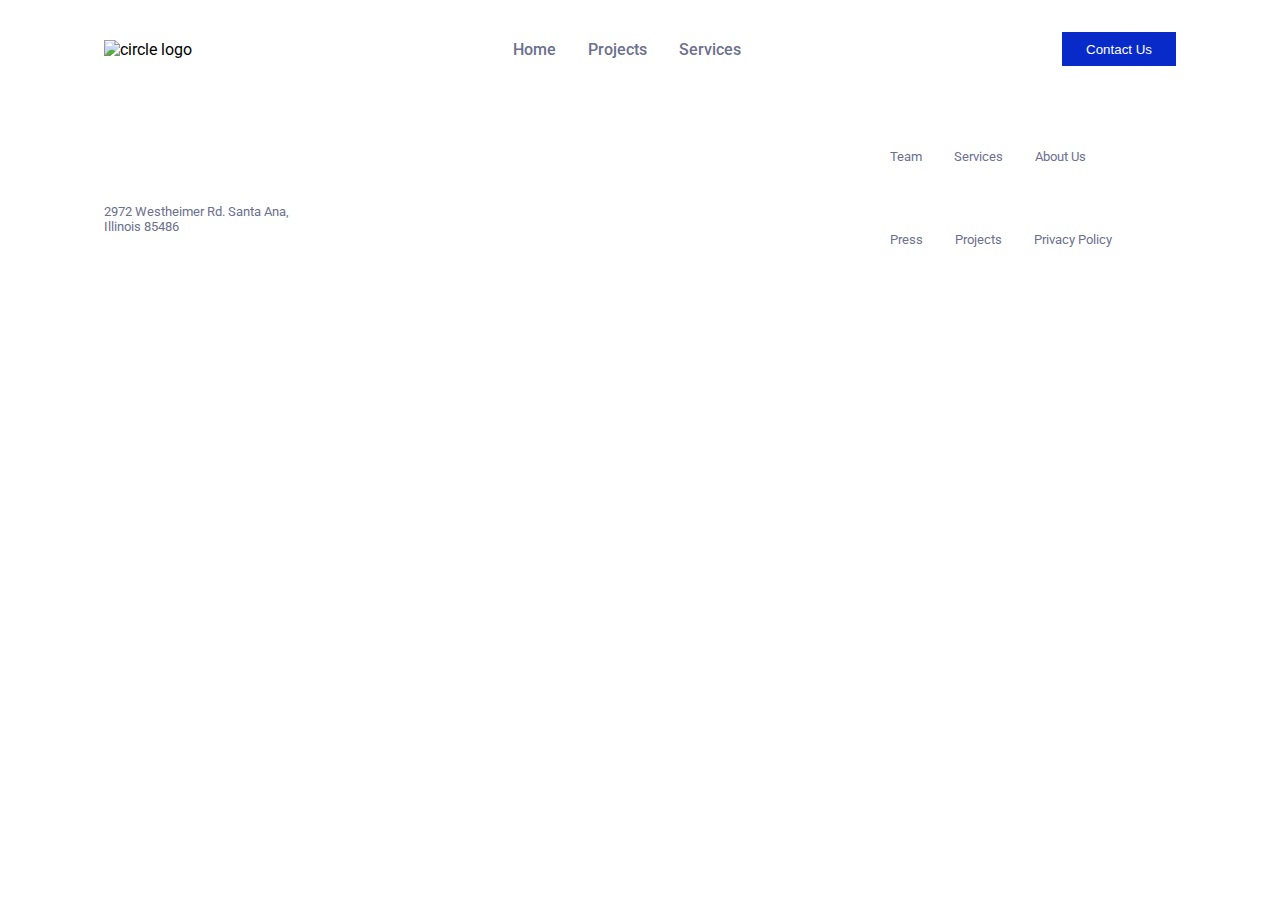
==== contact.html @ 62cfe192 "project section" ====
<!DOCTYPE html>
<html lang="en">
<head>
    <meta charset="UTF-8">
    <meta name="viewport" content="width=device-width, initial-scale=1.0">
    <title>My First Project</title>
    <link rel="preconnect" href="https://fonts.googleapis.com">
<link rel="preconnect" href="https://fonts.gstatic.com" crossorigin>
<link href="https://fonts.googleapis.com/css2?family=Open+Sans:wght@300&family=Roboto:wght@100;300;400;500&display=swap" rel="stylesheet">
    <link rel="stylesheet" href="css/main.css">
</head>
<body>
    <header>
        <nav>
            <ul>
                <li><img src="logos/circle.svg" alt="circle logo"></li>
                <ul>
                    <li><a href="index.html">Home</a></li>
                    <li><a href="project.html">Projects</a></li>
                    <li><a href="">Services</a></li>
                </ul>
                <li><a href="contact.html"><button>Contact Us</button></a></li>
            </ul>
        </nav>
    </header>
    <main>

    </main>
    <footer class="footer-container">
        <section>
            <img src="logos/circle.svg" alt="">
            <address>2972 Westheimer Rd. Santa Ana,<br> Illinois 85486 </address>
        </section>
        <section>
            <div>
                <ul class="footer-container">
                    <li><a href="">Team</a></li>
                    <li><a href="">Services</a></li>
                    <li><a href="">About Us</a></li>
                </ul>
            </div>
            <div>
                <ul class="footer-container">
                    <li><a href="">Press</a></li>
                    <li><a href="">Projects</a></li>
                    <li><a href="">Privacy Policy</a></li>
                </ul>
           </div>
        </section>
    </footer>
    <script src="javascript/main.js"></script>
</body>
</html>
---- css/main.css ----
html {
    box-sizing: border-box;
    font-size: 16px;
    font-family: 'Roboto','Open Sans', sans-serif;
    
    
  }
  
  *, *:before, *:after {
    box-sizing: inherit;
  }
  
  body, h1, h2, h3, h4, h5, h6, p, ol, ul {
    margin: 0;
    margin-left: auto;
    margin-right: auto;
    padding: 0;
    font-weight: normal;
    max-width: 1200px;
  }
  
  ol, ul {
    list-style: none;
  }
  
  img {
    max-width: 100%;
    height: auto;
  }

/* End of reset css start of header*/


  @media screen and (min-width: 660px){
    nav ul {
        margin: 2rem 4rem;
        display: flex;
        justify-content: space-between;
        align-items: center;
      }
  }

  @media screen and (max-width: 659px){
    nav ul {
        
        display: flex;
        flex-direction: column;
        justify-content: space-between;
        align-items: center;
        gap: 1rem;
      }
  }

  nav ul ul{
    margin: 0rem 4rem;
  }

  nav ul ul li{
    padding: 0rem 1rem;
  }

  nav ul ul li a{
    text-decoration: none;
    font-weight: 500;
    color: #6B708D;
  }

  .current {
    color: #072AC8;
  }

  nav ul button {
    color: white;
    padding: 0.6rem 1.5rem;
    background-color: #072AC8;
    border: none;
  }

/* End of header start of main*/

.main-container {
    margin: 5rem 4rem;
    padding-bottom: 5rem;
    display: flex;
    justify-content:space-between;
    align-items: center;
    position: relative;
   
}


h1 {
    font-size: 3rem;
    font-weight: 600;
    color: #292E47;
    padding: 2rem 1rem 1rem 0;
}


main p {
    padding-bottom: 2rem;
    font-size: 0.9rem;
    font-weight: 400;
    color: #6B708D;
}

.main-container button {
    color: white;
    padding: 0.6rem 1.5rem;
    background-color: #072AC8;
    border: none;  
}

.main-container a{
    font-size: 0.9rem;
    text-decoration: none;
    font-weight: 400;
    color: #6B708D;
    padding: 2rem;
}

@media screen and (min-width: 1081px){
    .hero-section img:nth-child(2){
        width: 400px;
        position: absolute;
        right: 10px;
        top:0%;
    
    }
    
    .hero-section img:nth-child(1){
        width: 300px;
        position: relative;
        top: -50px;
        right: -50px;
        z-index: 99;
    }
    
    .hero-section img:nth-child(3){
        width: 250px;
        position: relative;
        top: 240px;
        right: -40px;
        z-index: 99;
    }
}

@media screen and (max-width: 1080px){
    .main-container{
        display: block;
        text-align: center;
        position: relative;
        
    }

    .hero-section{
        display: flex;
        flex-direction: column;
        justify-content: center;
        align-items: center;
    }
    .hero-section img:nth-child(2){
        width: 25rem;
        position: absolute;
        top: auto
        
    
    }
    
    .hero-section img:nth-child(1){
        width: 20rem;
        position: relative;
        z-index: 99;
        right: 140px;
        
        
    }
    
    .hero-section img:nth-child(3){
        width: 18rem;
        position: relative;
        z-index: 99;
        top: 60px;
        left: 130px;
        
    }
    
}

@media screen and (max-width: 459px){
    
    .main-container button {
        display: block;
        text-align: center;
        margin: auto;
    }
    .hero-section img {
        display:none;
    }
}

/* Logos section start*/
.logos img {
    width: 7rem;
    padding: 1rem 1rem;
    filter: grayscale(100%); 
    z-index: 99;
}
.logos img:hover{
    filter: none;
    
}

/* Projects */

.project {
    width: 15rem;
    height: 20rem;
    box-shadow: -8px 12px 24px -11px rgba(0,0,0,0.7);
-webkit-box-shadow: -8px 12px 24px -11px rgba(0,0,0,0.7);
-moz-box-shadow: -8px 12px 24px -11px rgba(0,0,0,0.7);
}
h2{
    margin-left: 4rem;
    font-size: 1.8rem;
    font-weight: 600;
    color: #292E47;
    padding: 2rem 1rem 1rem 0;
}
 h3{
    margin-left: 1rem;
    font-size: 1.1rem;
    font-weight: 600;
    color: #292E47;
    padding: 1rem 1rem 1rem 0;
 }

 .project p{
    padding-bottom: 2rem;
    margin-left: 1rem;
    font-size: 0.9rem;
    font-weight: 400;
    color: #6B708D;
 }

.project img{
    width: 15rem;
    height: 10rem;
    object-fit: cover;
}

.project a{
    margin-left: 1rem;
    padding-left: 0;
    color: #072AC8;
}
/* End of main start of footer*/


  @media screen and (min-width: 660px){
    .footer-container {
        display: flex;
        margin: 2rem 4rem;
        justify-content: space-between;
        align-items: center;
      }
      ul.footer-container{
        justify-content: flex-start;
      }

    .footer-container ul li:nth-child(1),
    .footer-container ul li:nth-child(2){
        padding: 1rem  2rem  1rem 0rem;
        
    }
  }

  @media screen and (max-width: 659px){
    .footer-container {
        display: flex;
        flex-direction: column;
        gap: 20px 30px;
        align-items: center;
        text-align: center;
        align-items: center;
      }
      ul.footer-container {
        display: flex;
        flex-direction: row;
        justify-content: flex-start;
      }

      

  }
 

footer address {
    font-size: 0.8rem;
    font-weight: 400;
    color: #6B708D;
    padding-top: 1.5rem;
    font-style: normal;
}

 .footer-container li a{
    text-decoration: none;
    font-size: 0.8rem;
    font-weight: 400;
    color: #6B708D;
 }
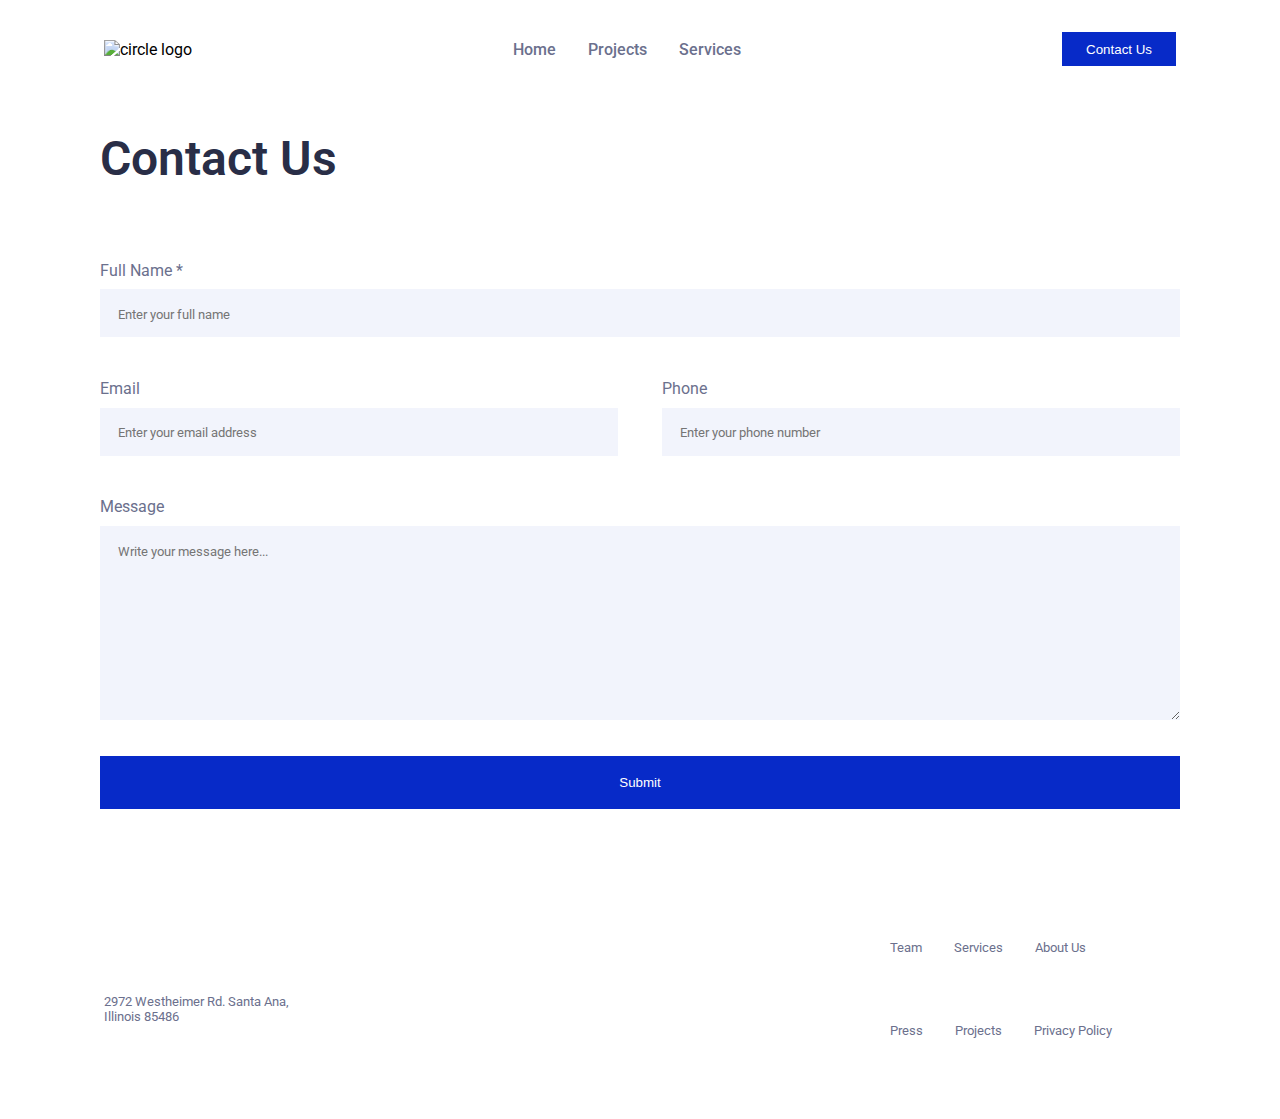
==== commit 3a24cfed: "contact page and validation" ====
--- a/contact.html
+++ b/contact.html
@@ -8,6 +8,7 @@
 <link rel="preconnect" href="https://fonts.gstatic.com" crossorigin>
 <link href="https://fonts.googleapis.com/css2?family=Open+Sans:wght@300&family=Roboto:wght@100;300;400;500&display=swap" rel="stylesheet">
     <link rel="stylesheet" href="css/main.css">
+    <link rel="stylesheet" href="css/form.css">
 </head>
 <body>
     <header>
@@ -24,7 +25,35 @@
         </nav>
     </header>
     <main>
-
+        <div>
+            <h1>Contact Us</h1>
+        </div>
+        <div id="overlay">
+            <div id="overlay-content"></div>
+          </div>
+        <form action="contact.html" method="get" id="form" novalidate>
+            <ul>
+                <li>
+                    <label for="name">Full Name *</label>
+                    <input type="text" name="user_name" id="name" placeholder="Enter your full name">
+                </li>
+                <ul class="main-container">
+                    <li>
+                        <label for="mail">Email</label>
+                        <input type="email" name="user_email" id="mail" placeholder="Enter your email address">
+                    </li>
+                    <li>
+                        <label for="phone">Phone</label>
+                        <input type="tel" name="user_phone" id="phone" placeholder="Enter your phone number">
+                    </li>
+                </ul>
+                <li>
+                    <label for="msg">Message</label>
+                    <textarea name="user_msg" id="msg" cols="30" rows="10" placeholder="Write your message here..."></textarea>
+                </li>
+            </ul>
+            <button id="submit-button" type="submit">Submit</button>
+        </form>
     </main>
     <footer class="footer-container">
         <section>
@@ -48,6 +77,6 @@
            </div>
         </section>
     </footer>
-    <script src="javascript/main.js"></script>
+    <script src="javascript/validation.js"></script>
 </body>
 </html>--- a/css/main.css
+++ b/css/main.css
@@ -69,6 +69,7 @@
     color: #072AC8;
   }
 
+ button,
   nav ul button {
     color: white;
     padding: 0.6rem 1.5rem;
@@ -83,7 +84,7 @@
     padding-bottom: 5rem;
     display: flex;
     justify-content:space-between;
-    align-items: center;
+   align-items: center;
     position: relative;
    
 }
@@ -200,11 +201,14 @@
 }
 
 /* Logos section start*/
+.logos a {
+    z-index: 99;
+}
 .logos img {
     width: 7rem;
     padding: 1rem 1rem;
     filter: grayscale(100%); 
-    z-index: 99;
+    z-index: 98;
 }
 .logos img:hover{
     filter: none;
@@ -212,6 +216,10 @@
 }
 
 /* Projects */
+.main-container.projects-section{
+   justify-content:space-evenly;
+    
+}
 
 .project {
     width: 15rem;
@@ -254,6 +262,151 @@
     padding-left: 0;
     color: #072AC8;
 }
+
+@media screen and (max-width: 1082px ) {
+    .projects-section{
+        display: flex;
+        flex-direction: column;
+        text-align: center;
+    }
+    .project {
+        width: 70%;
+        height: 20rem;
+        margin-bottom: 2rem;
+        
+    }
+    .project img{
+        width: 100%;
+        height: 10rem;
+        object-fit: cover;
+    }
+}
+
+/*  Testimonial section */
+section.main-container{
+    padding: 0;
+    margin: 0;
+    align-items:self-start;
+}
+.testimonial-section{
+    width: 90%;
+    height: 18%;
+    margin: 0 auto;
+    background-color: #292E47;
+    background-image: url("../testimonial-section/orbit.png");
+    background-repeat: no-repeat;
+    background-size: cover;
+}
+.testimonial-section img{
+    width: 11rem;
+    padding: 2rem 1rem;
+}
+.testimonial-section  section h3{
+    text-align: center;
+    margin: auto;
+    padding: 2rem 0 0 0;
+    font-size: 1.7rem;
+    color: white;
+    font-weight: 600;
+    
+}
+
+.testimonial-section section p{
+    text-align: center;
+    font-size: 1.1rem;
+    color: #FFC600;
+    margin: 0;
+    padding: 0;
+}
+#profile-pict{
+    height: 50px;
+   width: 50px;
+    border-radius: 50%;
+    object-fit: cover;
+    padding: 0;
+    margin: 0 0.5rem;
+
+}
+#profile-text p{
+    text-align: left;
+    color: #A2D6F9;
+    padding: 0;
+    margin: 0;
+}
+
+#profile-text a{
+    text-align: left;
+    color: white;
+    font-size: 0.7rem;
+    padding: 0;
+    margin: 0;
+}
+
+@media screen and (max-width: 1082px ){
+    .testimonial-section img{
+        display: none;
+    }
+    .testimonial-section section p{
+        padding-top: 1rem;
+    }
+    #profile-pict {
+        display: inline;
+    }
+    #profile-text p{
+        text-align: center;
+    }
+}
+
+/* service section */
+.circular-background img{
+    margin: 2rem;
+    width: 2rem;
+    height: auto;
+}
+.circular-background{
+    margin: 2rem;
+    width: 3.5rem;
+    height: 3.5rem;
+    border-radius: 50%; 
+    background-color: #ECF7FF; 
+    display: flex;
+    justify-content: center;
+    align-items: center;
+}
+
+/*mail subscription*/ 
+.form-section {
+    margin: 0 auto;
+    width: 90%;
+    height: 20rem;
+    background-color: #FFC600;
+    text-align: center;
+}
+
+.form-section h2{
+    padding-top: 5rem;
+    margin: auto;
+}
+
+.form-section button {
+    height: 3.2rem;
+}
+
+.form-section input {
+    height: 3.2rem;
+    border: none;
+    width: 15rem;
+    font-size: 0.7rem;
+    color: black;
+    padding-left: 2.3rem;
+}
+
+.form-icon {
+    position:relative;
+    left: 30px;
+    bottom: -7px;
+    height: 1.3rem;
+}
 /* End of main start of footer*/
 
 
--- a/css/form.css
+++ b/css/form.css
@@ -0,0 +1,113 @@
+form {
+    width: 90%;
+    margin: 3rem auto;
+}
+
+div h1{
+    width: 90%;
+    margin: 1rem auto;
+}
+
+label {
+    display: block;
+    padding: 0.6rem 0;
+    color: #6B708D;
+    font-size: 1rem;
+}
+
+input {
+    width: 100%;
+    height: 3rem;
+    background-color: #F2F4FC;
+    border: none;
+}
+
+input[type = "text"],
+input[type = "email"],
+input[type = "tel"],
+textarea
+ {
+    font-family: 'Roboto','Open Sans', sans-serif;
+    font-size: 1rem;
+    color: #6B708D;
+    
+}
+
+textarea {
+    width: 100%;
+    background-color: #F2F4FC;
+    border: none;
+}
+
+::placeholder {
+    font-family: 'Roboto','Open Sans', sans-serif;
+    font-size: 0.8rem;
+    padding: 1rem 0 0 1rem;
+}
+
+ul.main-container {
+    margin: 0;
+    padding: 2rem 0;
+}
+
+ul.main-container li{
+    width: 48%;
+}
+
+form button {
+    margin: 2rem auto;
+    width: 100%;
+    height: 3.3rem;
+}
+
+input:focus {
+    outline: none;
+    border: 1px solid #5960ff;
+
+}
+
+textarea:focus {
+    
+    outline: none;
+    border: 1px solid #5960ff;
+}
+
+@media screen and (max-width:1080px) {
+    ul.main-container {
+        display: block;
+    }
+    ul.main-container li{
+        width: 100%;
+        text-align: left;
+    }
+    
+}
+
+#overlay {
+    display: none;
+    position: fixed;
+    top: 0;
+    left: 0;
+    width: 100%;
+    height: 100%;
+    background-color: rgba(0, 0, 0, 0.5);
+    z-index: 98;
+  }
+  
+  #overlay-content {
+    position: absolute;
+    font-size: 1.5rem;
+    font-family: 'Roboto','Open Sans', sans-serif;
+    font-weight: 700;
+    color: #6B708D;
+    top: 50%;
+    left: 50%;
+    width: 25rem;
+    text-align: center;
+    transform: translate(-50%, -50%);
+    background-color: rgb(238, 238, 238);
+    border-radius: 3%;
+    padding: 20px;
+    z-index: 99;
+  }
+  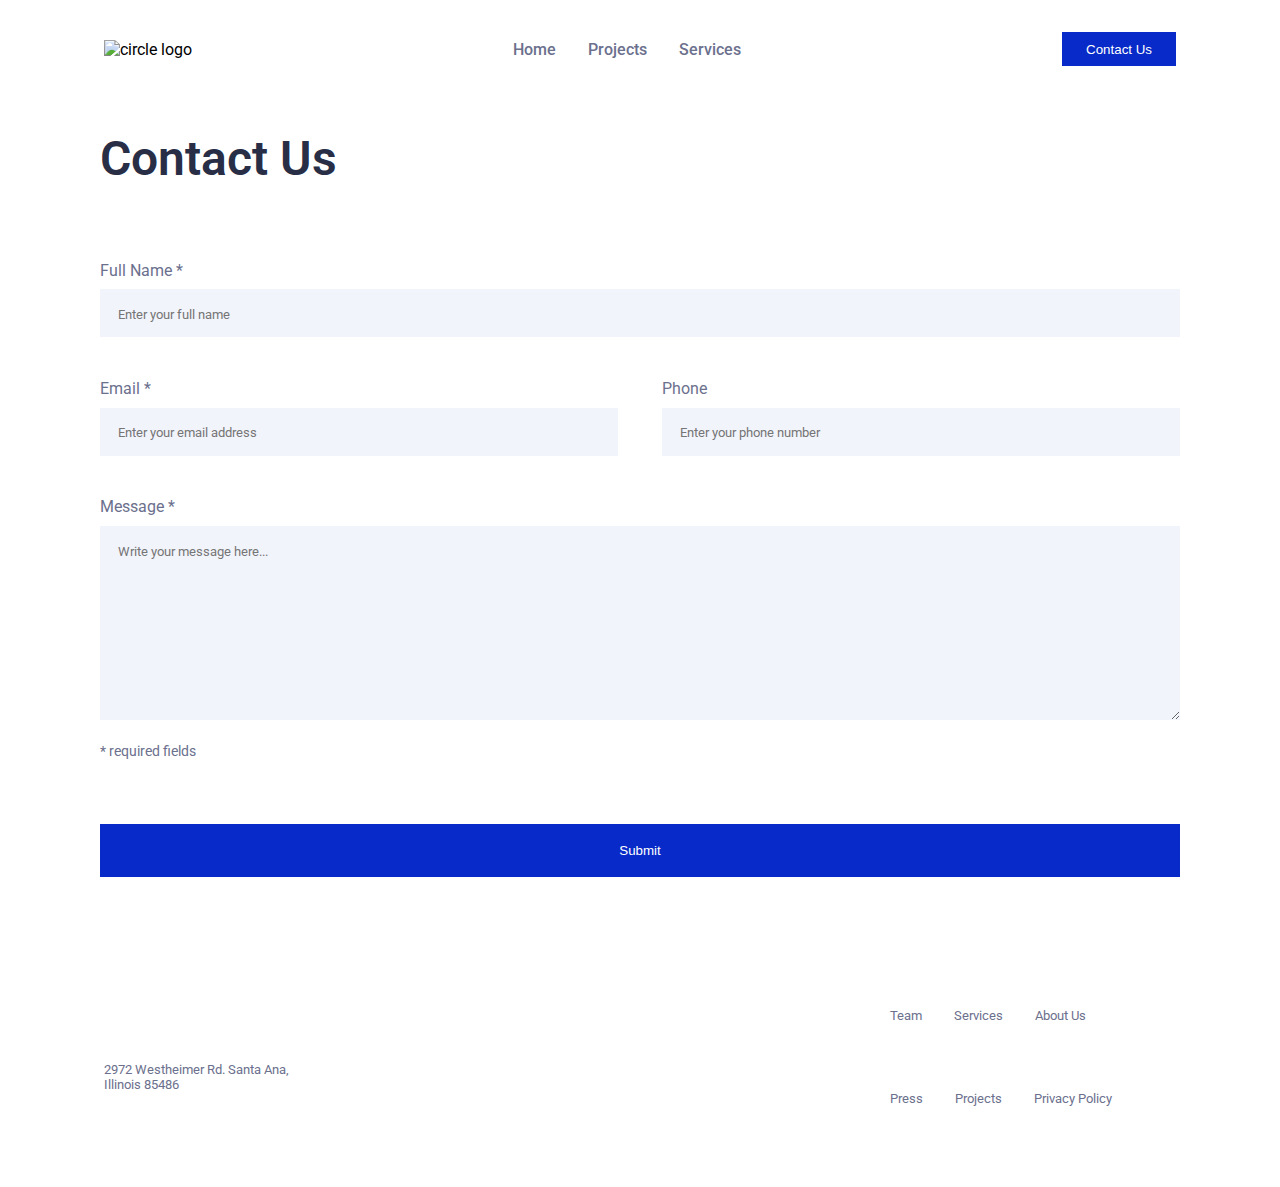
==== commit 5ffbd5c9: "new validation animations" ====
--- a/contact.html
+++ b/contact.html
@@ -28,18 +28,15 @@
         <div>
             <h1>Contact Us</h1>
         </div>
-        <div id="overlay">
-            <div id="overlay-content"></div>
-          </div>
         <form action="contact.html" method="get" id="form" novalidate>
             <ul>
                 <li>
-                    <label for="name">Full Name *</label>
+                    <label id="label-name" for="name">Full Name *</label>
                     <input type="text" name="user_name" id="name" placeholder="Enter your full name">
                 </li>
                 <ul class="main-container">
                     <li>
-                        <label for="mail">Email</label>
+                        <label id="label-mail" for="mail">Email *</label>
                         <input type="email" name="user_email" id="mail" placeholder="Enter your email address">
                     </li>
                     <li>
@@ -48,10 +45,12 @@
                     </li>
                 </ul>
                 <li>
-                    <label for="msg">Message</label>
+                    <label id="label-message" for="msg">Message *</label>
                     <textarea name="user_msg" id="msg" cols="30" rows="10" placeholder="Write your message here..."></textarea>
                 </li>
             </ul>
+            <br>
+            <p id="required-label">* required fields</p>
             <button id="submit-button" type="submit">Submit</button>
         </form>
     </main>
--- a/css/form.css
+++ b/css/form.css
@@ -60,6 +60,20 @@
     height: 3.3rem;
 }
 
+.error {
+    border: 1px solid #ff2020;
+}
+
+.error-label {
+    color: red;
+}
+
+.error-label::placeholder{
+    color: #ff2020;
+}
+ 
+
+
 input:focus {
     outline: none;
     border: 1px solid #5960ff;
@@ -83,31 +97,4 @@
     
 }
 
-#overlay {
-    display: none;
-    position: fixed;
-    top: 0;
-    left: 0;
-    width: 100%;
-    height: 100%;
-    background-color: rgba(0, 0, 0, 0.5);
-    z-index: 98;
-  }
-  
-  #overlay-content {
-    position: absolute;
-    font-size: 1.5rem;
-    font-family: 'Roboto','Open Sans', sans-serif;
-    font-weight: 700;
-    color: #6B708D;
-    top: 50%;
-    left: 50%;
-    width: 25rem;
-    text-align: center;
-    transform: translate(-50%, -50%);
-    background-color: rgb(238, 238, 238);
-    border-radius: 3%;
-    padding: 20px;
-    z-index: 99;
-  }
   